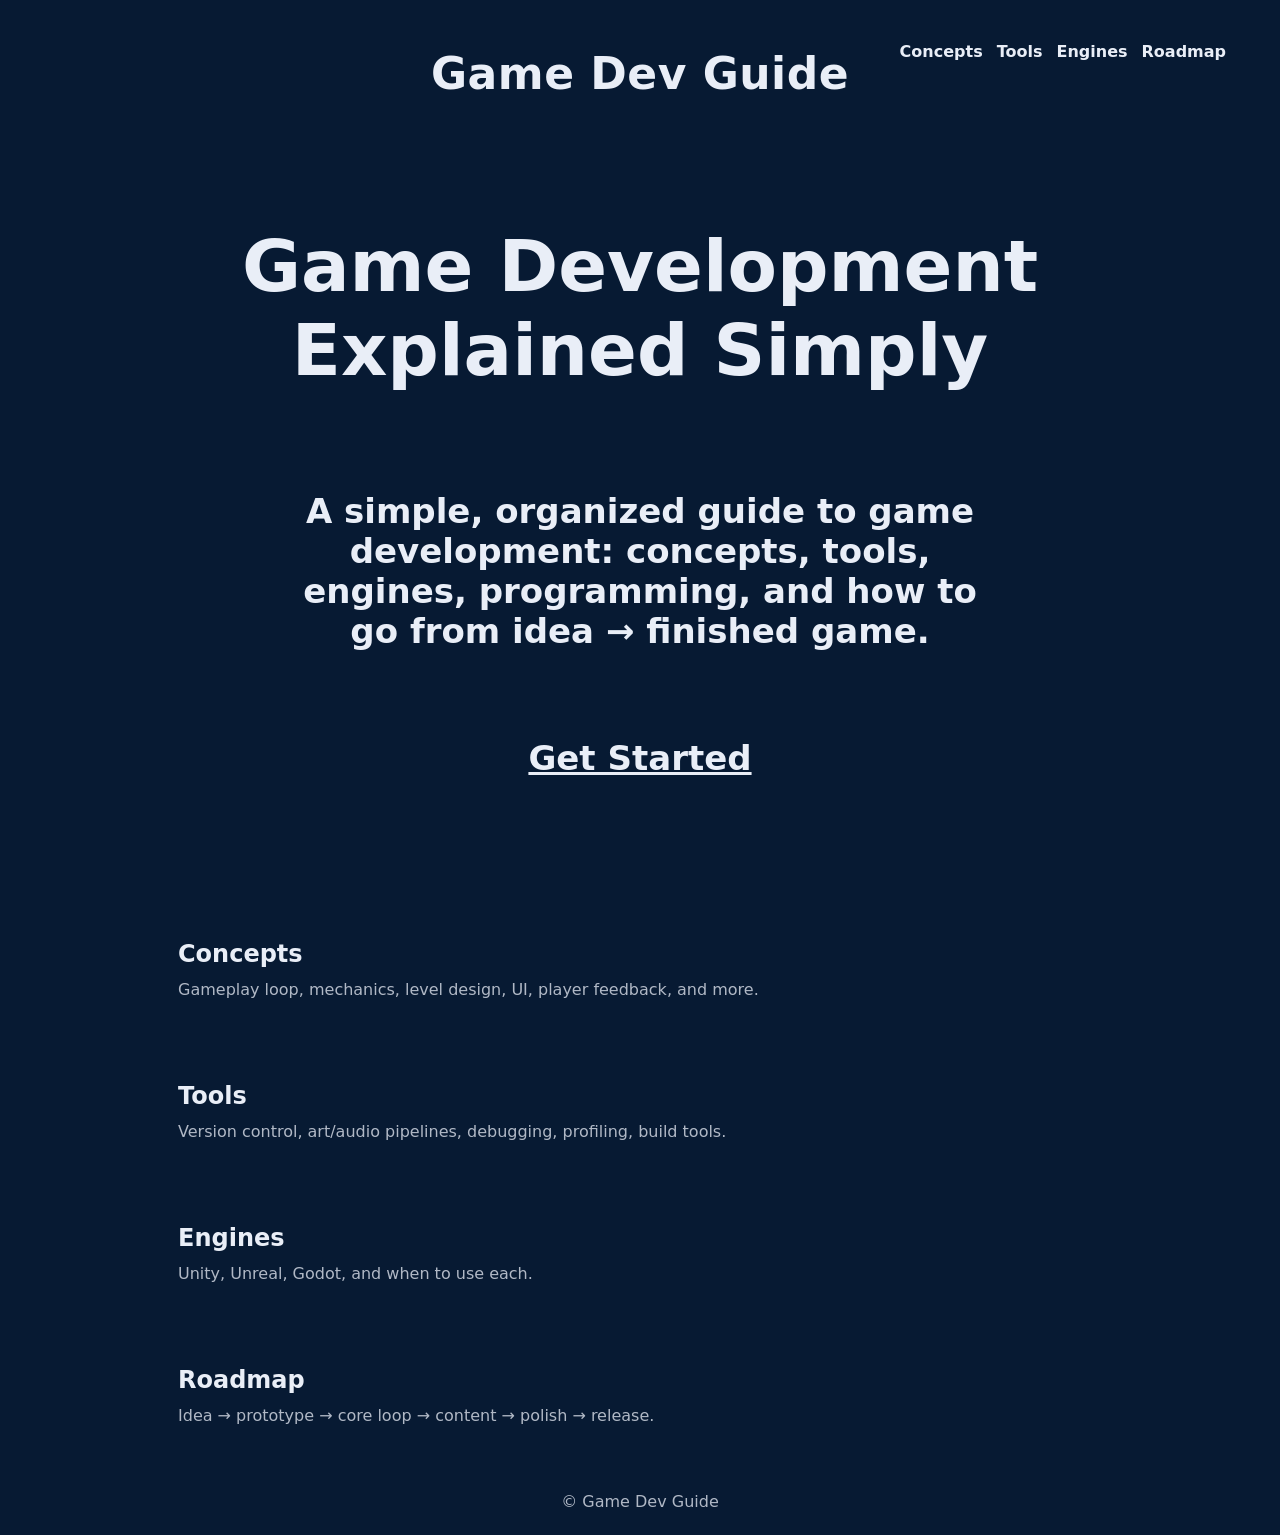
==== index.html @ 1e3b7937 "1" ====
<!doctype html>
<html lang="en">
  <head>
    <meta charset="UTF-8" />
    <meta name="viewport" content="width=device-width, initial-scale=1.0" />
    <title>Game Dev Guide</title>
    <meta
      name="description"
      content="Game development concepts, tools, and engines explained simply."
    />
    <link rel="stylesheet" href="styles.css" />
  </head>

  <body>
    <!-- Top bar -->
    <header class="topbar">
      <div class="header-box">Game Dev Guide</div>

      <nav class="nav-box" aria-label="Primary">
        <a href="#concepts">Concepts</a>
        <a href="#tools">Tools</a>
        <a href="#engines">Engines</a>
        <a href="#roadmap">Roadmap</a>
      </nav>
    </header>

    <!-- Hero -->
    <main class="hero">
      <h1 class="headline">Game Development Explained Simply</h1>
      <p class="description">
        A simple, organized guide to game development: concepts, tools, engines,
        programming, and how to go from idea → finished game.
      </p>
      <a class="cta" href="#roadmap">Get Started</a>
    </main>

    <!-- Sections (optional, but useful) -->
    <section id="concepts" class="section">
      <h2>Concepts</h2>
      <p>Gameplay loop, mechanics, level design, UI, player feedback, and more.</p>
    </section>

    <section id="tools" class="section">
      <h2>Tools</h2>
      <p>Version control, art/audio pipelines, debugging, profiling, build tools.</p>
    </section>

    <section id="engines" class="section">
      <h2>Engines</h2>
      <p>Unity, Unreal, Godot, and when to use each.</p>
    </section>

    <section id="roadmap" class="section">
      <h2>Roadmap</h2>
      <p>Idea → prototype → core loop → content → polish → release.</p>
    </section>

    <footer class="footer">
      <span>© <span id="year"></span> Game Dev Guide</span>
    </footer>

    <script src="script.js"></script>
  </body>
</html>
---- styles.css ----
:root {
  --bg: #071a33;          /* dark blue background */
  --box: #8d8d8d;         /* (kept, but no longer used for text) */
  --text: #e9eef7;
  --muted: rgba(233, 238, 247, 0.75);
}

* {
  box-sizing: border-box;
}

body {
  margin: 0;
  min-height: 100vh;
  background: var(--bg);
  color: var(--text);
  font-family: system-ui, -apple-system, Segoe UI, Roboto, Arial, sans-serif;
}

/* Top layout: centered header + nav on right */
.topbar {
  position: relative;
  height: 140px;
  padding: 26px 36px;
}

/* Center Header text */
.header-box {
  position: absolute;
  left: 50%;
  top: 26px;
  transform: translateX(-50%);
  color: var(--text);
  padding: 22px 90px;
  font-size: 44px;
  font-weight: 700;
  letter-spacing: 0.5px;
}

/* Navigation on right */
.nav-box {
  position: absolute;
  right: 36px;
  top: 28px;
  padding: 14px 18px;
  display: flex;
  gap: 14px;
  align-items: center;
  color: var(--text);
  font-weight: 700;
}

.nav-box a {
  color: var(--text);
  text-decoration: none;
  font-weight: 700;
}

.nav-box a:hover {
  text-decoration: underline;
}

/* Center hero stack */
.hero {
  min-height: calc(100vh - 140px);
  display: grid;
  place-items: center;
  text-align: center;
  padding: 40px 18px 90px;
  gap: 18px;
}

/* Headline */
.headline {
  margin: 0;
  color: var(--text);
  padding: 26px 120px;
  font-size: 72px;
  font-weight: 800;
}

/* Description */
.description {
  margin: 0;
  color: var(--text);
  padding: 18px 90px;
  font-size: 34px;
  font-weight: 600;
  max-width: 900px;
}

/* Call to action */
.cta {
  display: inline-block;
  color: var(--text);
  padding: 14px 54px;
  font-size: 34px;
  font-weight: 800;
  text-decoration: underline;
}

.cta:hover {
  opacity: 0.85;
}

/* Optional content sections below */
.section {
  max-width: 960px;
  margin: 0 auto;
  padding: 40px 18px;
  color: var(--text);
}

.section h2 {
  margin: 0 0 10px;
}

.section p {
  margin: 0;
  color: var(--muted);
  line-height: 1.5;
}

.footer {
  padding: 24px 18px;
  text-align: center;
  color: var(--muted);
}

/* Mobile adjustments */
@media (max-width: 720px) {
  .topbar {
    height: 170px;
  }

  .header-box {
    padding: 18px 44px;
    font-size: 36px;
    top: 18px;
  }

  .nav-box {
    top: 92px;
    right: 18px;
    left: 18px;
    justify-content: center;
  }

  .headline {
    font-size: 42px;
    padding: 18px 24px;
  }

  .description {
    font-size: 20px;
    padding: 12px 24px;
  }

  .cta {
    font-size: 20px;
  }
}
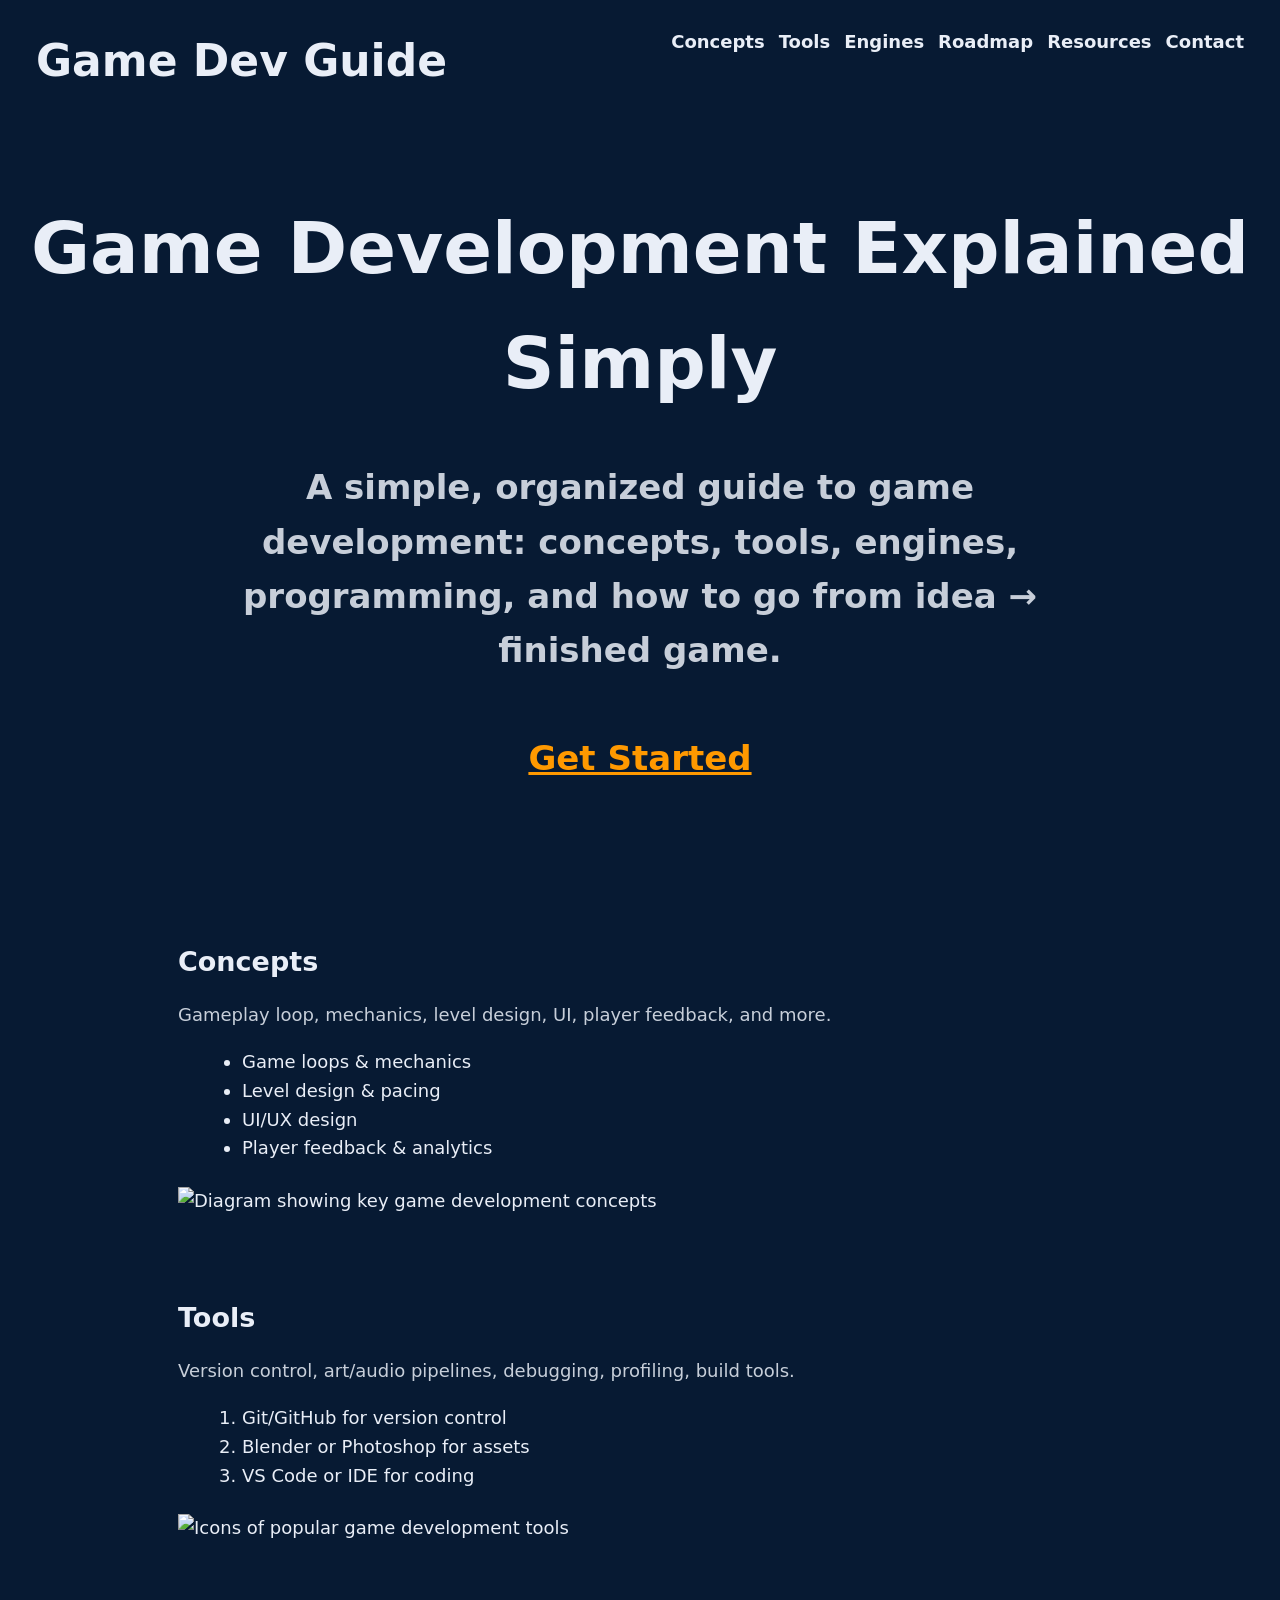
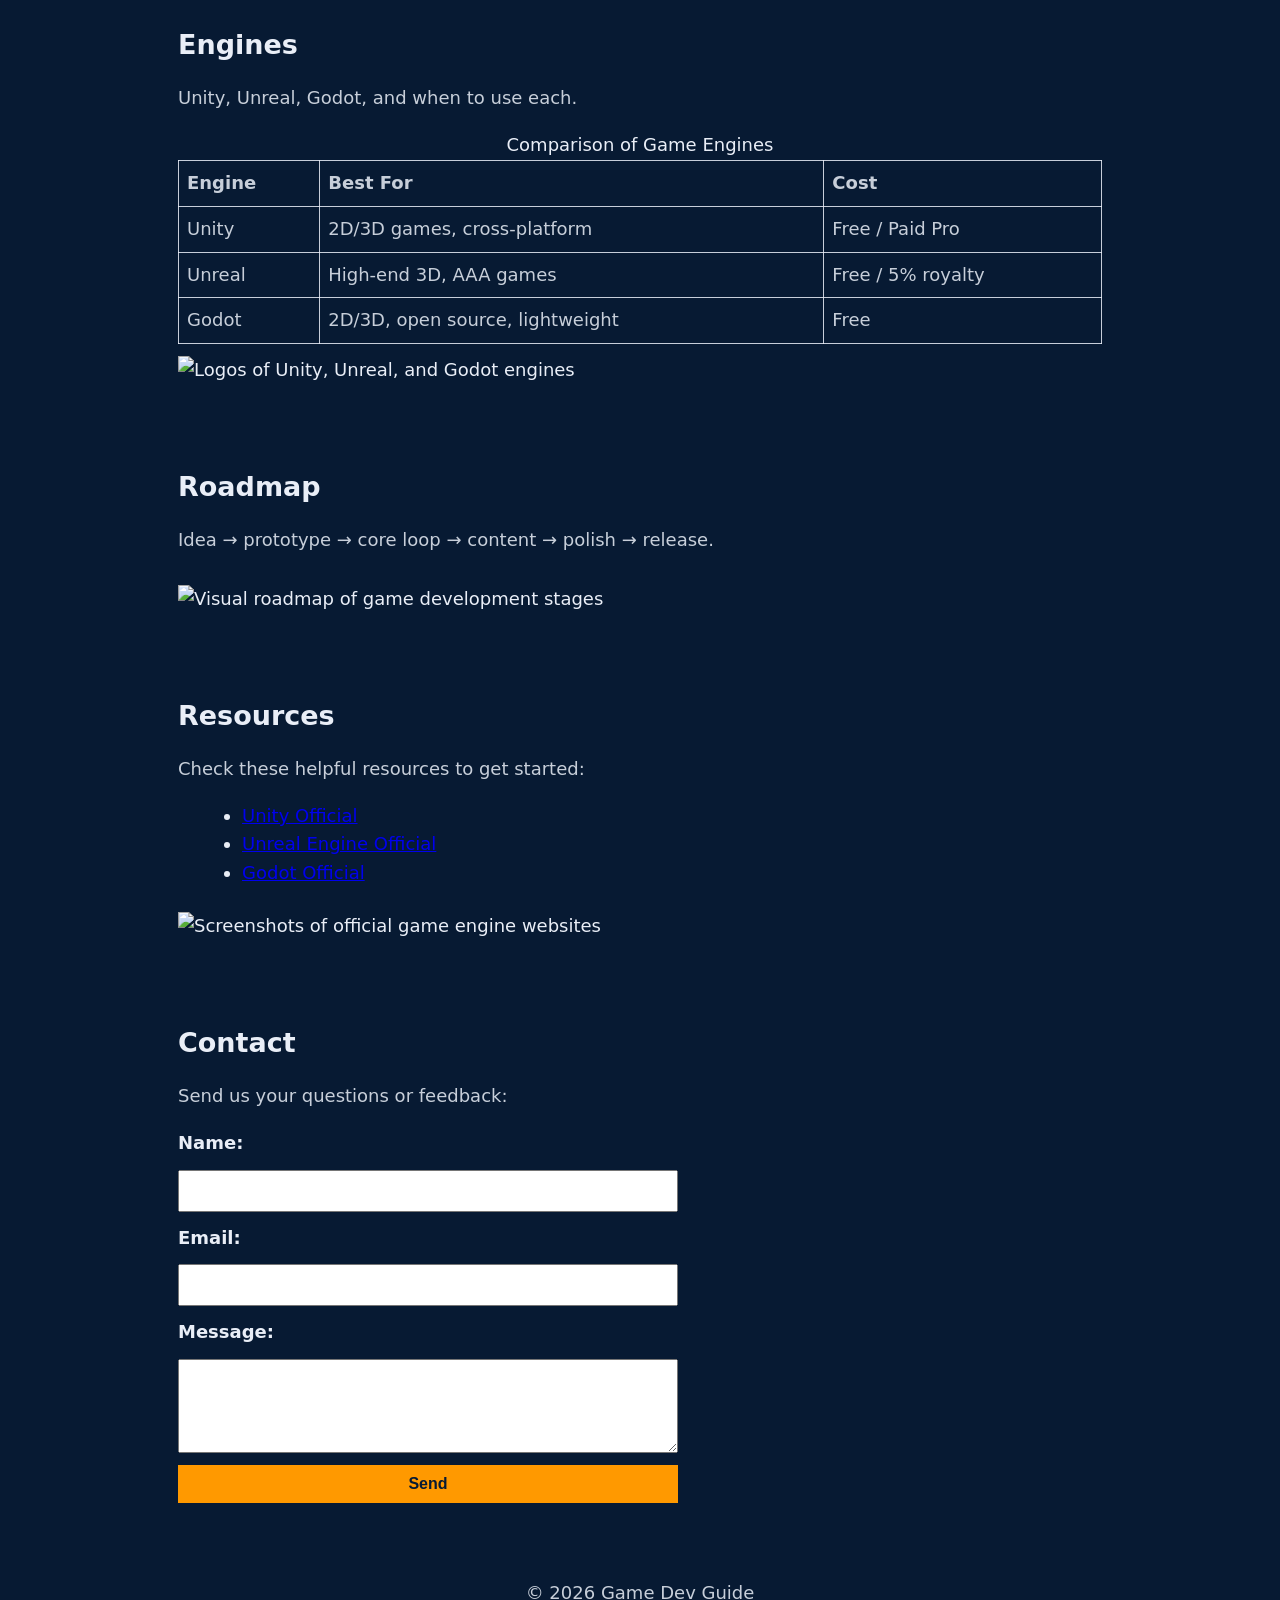
==== commit 061ce474: "e" ====
--- a/index.html
+++ b/index.html
@@ -3,10 +3,10 @@
   <head>
     <meta charset="UTF-8" />
     <meta name="viewport" content="width=device-width, initial-scale=1.0" />
-    <title>Game Dev Guide</title>
+    <title>Game Dev Guide | Learn Game Development</title>
     <meta
       name="description"
-      content="Game development concepts, tools, and engines explained simply."
+      content="Game development concepts, tools, and engines explained simply. Learn how to make your own games step by step."
     />
     <link rel="stylesheet" href="styles.css" />
   </head>
@@ -14,13 +14,17 @@
   <body>
     <!-- Top bar -->
     <header class="topbar">
-      <div class="header-box">Game Dev Guide</div>
+      <div class="header-box">
+        <a href="index.html" class="logo-link">Game Dev Guide</a>
+      </div>
 
-      <nav class="nav-box" aria-label="Primary">
+      <nav class="nav-box" aria-label="Primary Navigation">
         <a href="#concepts">Concepts</a>
         <a href="#tools">Tools</a>
         <a href="#engines">Engines</a>
         <a href="#roadmap">Roadmap</a>
+        <a href="#resources">Resources</a>
+        <a href="#contact">Contact</a>
       </nav>
     </header>
 
@@ -34,25 +38,96 @@
       <a class="cta" href="#roadmap">Get Started</a>
     </main>
 
-    <!-- Sections (optional, but useful) -->
+    <!-- Sections -->
     <section id="concepts" class="section">
       <h2>Concepts</h2>
       <p>Gameplay loop, mechanics, level design, UI, player feedback, and more.</p>
+      <ul>
+        <li>Game loops & mechanics</li>
+        <li>Level design & pacing</li>
+        <li>UI/UX design</li>
+        <li>Player feedback & analytics</li>
+      </ul>
+      <img src="images/concepts.png" alt="Diagram showing key game development concepts" />
     </section>
 
     <section id="tools" class="section">
       <h2>Tools</h2>
       <p>Version control, art/audio pipelines, debugging, profiling, build tools.</p>
+      <ol>
+        <li>Git/GitHub for version control</li>
+        <li>Blender or Photoshop for assets</li>
+        <li>VS Code or IDE for coding</li>
+      </ol>
+      <img src="images/tools.png" alt="Icons of popular game development tools" />
     </section>
 
     <section id="engines" class="section">
       <h2>Engines</h2>
       <p>Unity, Unreal, Godot, and when to use each.</p>
+      <table>
+        <caption>Comparison of Game Engines</caption>
+        <thead>
+          <tr>
+            <th>Engine</th>
+            <th>Best For</th>
+            <th>Cost</th>
+          </tr>
+        </thead>
+        <tbody>
+          <tr>
+            <td>Unity</td>
+            <td>2D/3D games, cross-platform</td>
+            <td>Free / Paid Pro</td>
+          </tr>
+          <tr>
+            <td>Unreal</td>
+            <td>High-end 3D, AAA games</td>
+            <td>Free / 5% royalty</td>
+          </tr>
+          <tr>
+            <td>Godot</td>
+            <td>2D/3D, open source, lightweight</td>
+            <td>Free</td>
+          </tr>
+        </tbody>
+      </table>
+      <img src="images/engines.png" alt="Logos of Unity, Unreal, and Godot engines" />
     </section>
 
     <section id="roadmap" class="section">
       <h2>Roadmap</h2>
       <p>Idea → prototype → core loop → content → polish → release.</p>
+      <img src="images/roadmap.png" alt="Visual roadmap of game development stages" />
+    </section>
+
+    <section id="resources" class="section">
+      <h2>Resources</h2>
+      <p>Check these helpful resources to get started:</p>
+      <ul>
+        <li><a href="https://unity.com/" target="_blank" rel="noopener">Unity Official</a></li>
+        <li><a href="https://www.unrealengine.com/" target="_blank" rel="noopener">Unreal Engine Official</a></li>
+        <li><a href="https://godotengine.org/" target="_blank" rel="noopener">Godot Official</a></li>
+      </ul>
+      <img src="images/resources.png" alt="Screenshots of official game engine websites" />
+    </section>
+
+    <section id="contact" class="section">
+      <h2>Contact</h2>
+      <p>Send us your questions or feedback:</p>
+      <form id="contactForm">
+        <label for="name">Name:</label>
+        <input type="text" id="name" name="name" required />
+
+        <label for="email">Email:</label>
+        <input type="email" id="email" name="email" required />
+
+        <label for="message">Message:</label>
+        <textarea id="message" name="message" rows="4" required></textarea>
+
+        <button type="submit">Send</button>
+        <div id="formMessage" aria-live="polite"></div>
+      </form>
     </section>
 
     <footer class="footer">
--- a/styles.css
+++ b/styles.css
@@ -1,8 +1,8 @@
 :root {
-  --bg: #071a33;          /* dark blue background */
-  --box: #8d8d8d;         /* (kept, but no longer used for text) */
+  --bg: #071a33; 
   --text: #e9eef7;
-  --muted: rgba(233, 238, 247, 0.75);
+  --muted: rgba(233, 238, 247, 0.85);
+  --accent: #ff9900;
 }
 
 * {
@@ -15,52 +15,44 @@
   background: var(--bg);
   color: var(--text);
   font-family: system-ui, -apple-system, Segoe UI, Roboto, Arial, sans-serif;
+  line-height: 1.6;
+  font-size: 18px;
 }
 
-/* Top layout: centered header + nav on right */
+/* Header & Nav */
 .topbar {
   position: relative;
   height: 140px;
   padding: 26px 36px;
 }
 
-/* Center Header text */
-.header-box {
-  position: absolute;
-  left: 50%;
-  top: 26px;
-  transform: translateX(-50%);
+.header-box .logo-link {
   color: var(--text);
-  padding: 22px 90px;
   font-size: 44px;
   font-weight: 700;
-  letter-spacing: 0.5px;
+  text-decoration: none;
 }
 
-/* Navigation on right */
 .nav-box {
   position: absolute;
   right: 36px;
   top: 28px;
-  padding: 14px 18px;
   display: flex;
   gap: 14px;
-  align-items: center;
-  color: var(--text);
   font-weight: 700;
 }
 
 .nav-box a {
   color: var(--text);
   text-decoration: none;
-  font-weight: 700;
 }
 
 .nav-box a:hover {
   text-decoration: underline;
+  color: var(--accent);
 }
 
-/* Center hero stack */
+/* Hero */
 .hero {
   min-height: calc(100vh - 140px);
   display: grid;
@@ -70,29 +62,23 @@
   gap: 18px;
 }
 
-/* Headline */
 .headline {
   margin: 0;
-  color: var(--text);
-  padding: 26px 120px;
   font-size: 72px;
   font-weight: 800;
 }
 
-/* Description */
 .description {
   margin: 0;
-  color: var(--text);
-  padding: 18px 90px;
   font-size: 34px;
   font-weight: 600;
   max-width: 900px;
+  color: var(--muted);
 }
 
-/* Call to action */
 .cta {
   display: inline-block;
-  color: var(--text);
+  color: var(--accent);
   padding: 14px 54px;
   font-size: 34px;
   font-weight: 800;
@@ -103,60 +89,89 @@
   opacity: 0.85;
 }
 
-/* Optional content sections below */
+/* Sections */
 .section {
   max-width: 960px;
   margin: 0 auto;
   padding: 40px 18px;
-  color: var(--text);
 }
 
 .section h2 {
-  margin: 0 0 10px;
+  margin: 0 0 12px;
 }
 
 .section p {
-  margin: 0;
   color: var(--muted);
-  line-height: 1.5;
 }
 
+.section ul,
+.section ol {
+  margin: 12px 0 12px 24px;
+}
+
+.section table {
+  width: 100%;
+  border-collapse: collapse;
+  margin-top: 12px;
+}
+
+table, th, td {
+  border: 1px solid var(--muted);
+}
+
+th, td {
+  padding: 8px;
+  text-align: left;
+  color: var(--muted);
+}
+
+img {
+  max-width: 100%;
+  height: auto;
+  margin-top: 12px;
+}
+
+/* Form */
+form {
+  display: flex;
+  flex-direction: column;
+  gap: 12px;
+  max-width: 500px;
+}
+
+label {
+  font-weight: 700;
+}
+
+input, textarea, button {
+  padding: 10px;
+  font-size: 16px;
+}
+
+button {
+  background: var(--accent);
+  color: #071a33;
+  font-weight: 700;
+  border: none;
+  cursor: pointer;
+}
+
+button:hover {
+  opacity: 0.9;
+}
+
+/* Footer */
 .footer {
   padding: 24px 18px;
   text-align: center;
   color: var(--muted);
 }
 
-/* Mobile adjustments */
+/* Mobile */
 @media (max-width: 720px) {
-  .topbar {
-    height: 170px;
-  }
-
-  .header-box {
-    padding: 18px 44px;
-    font-size: 36px;
-    top: 18px;
-  }
-
-  .nav-box {
-    top: 92px;
-    right: 18px;
-    left: 18px;
-    justify-content: center;
-  }
-
-  .headline {
-    font-size: 42px;
-    padding: 18px 24px;
-  }
-
-  .description {
-    font-size: 20px;
-    padding: 12px 24px;
-  }
-
-  .cta {
-    font-size: 20px;
-  }
+  .topbar { height: 170px; }
+  .header-box .logo-link { font-size: 36px; }
+  .nav-box { top: 92px; justify-content: center; left: 18px; right: 18px; }
+  .headline { font-size: 42px; }
+  .description, .cta { font-size: 20px; }
 }
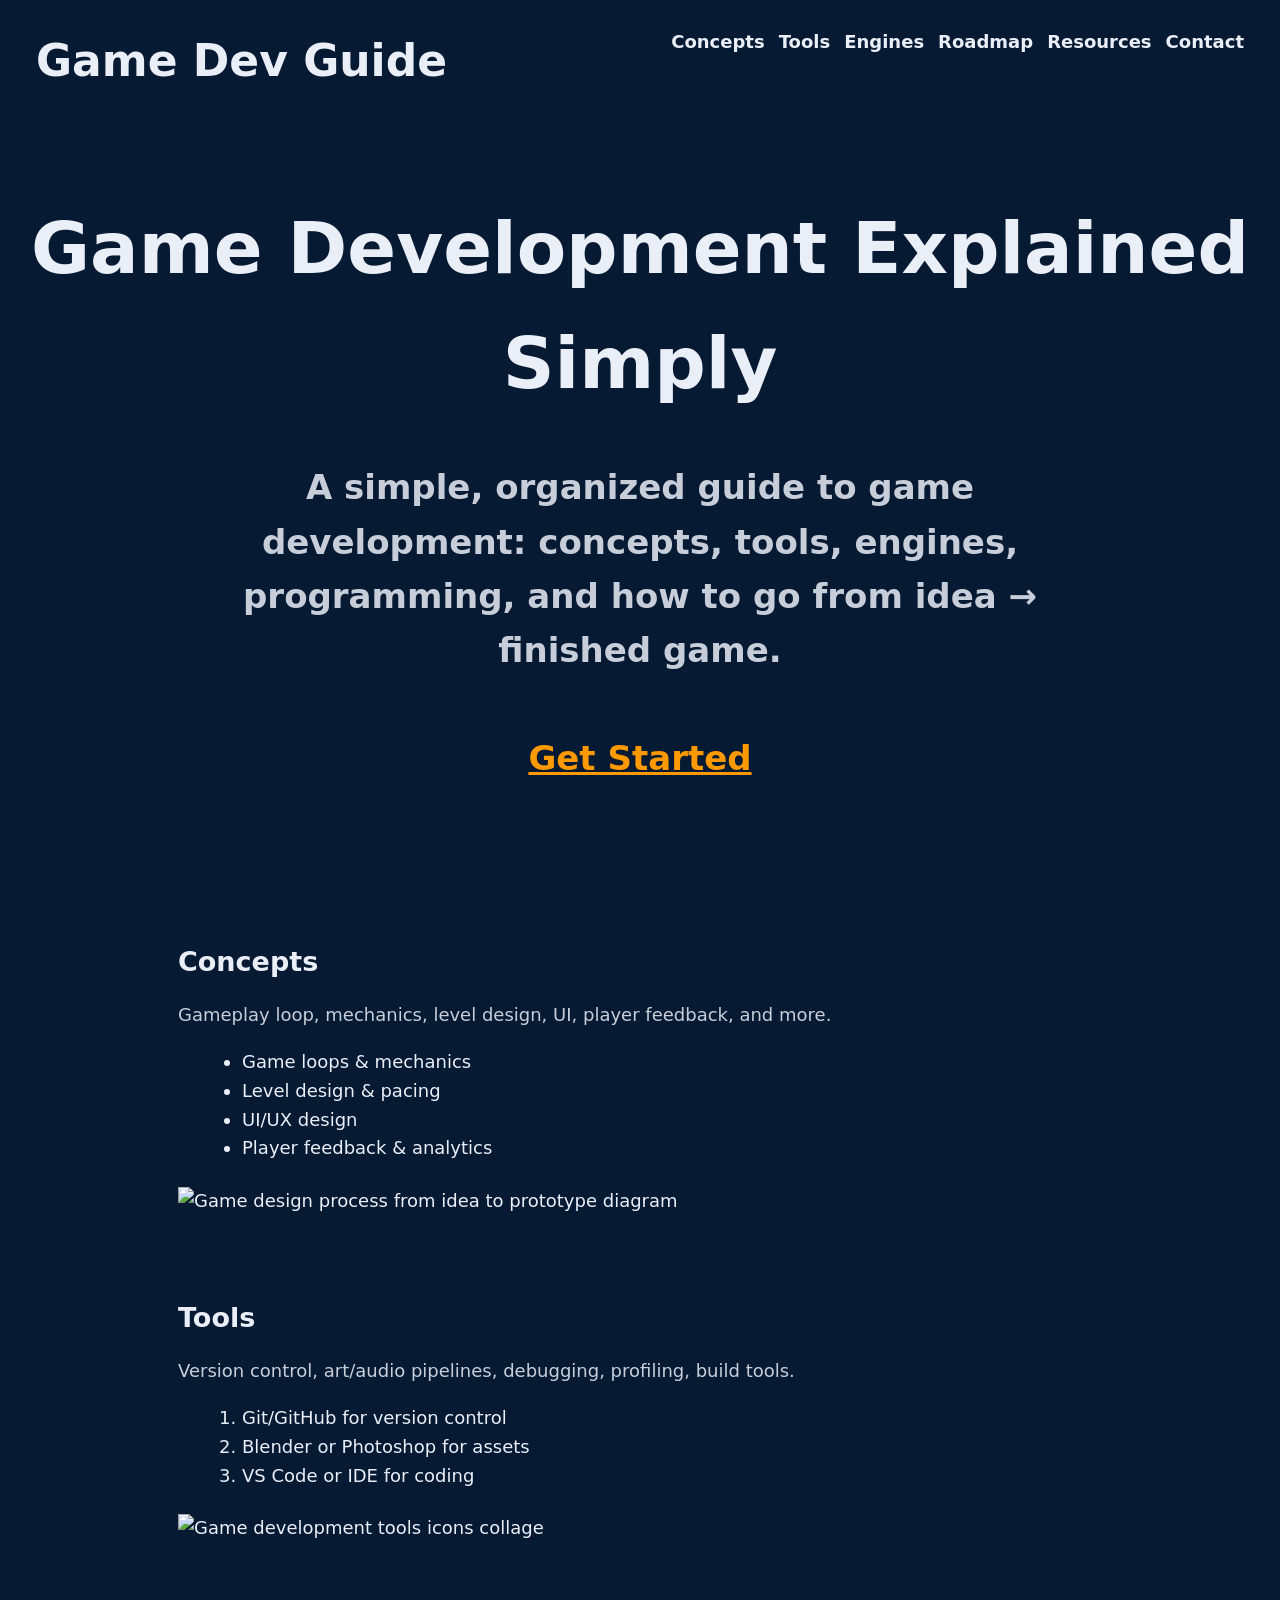
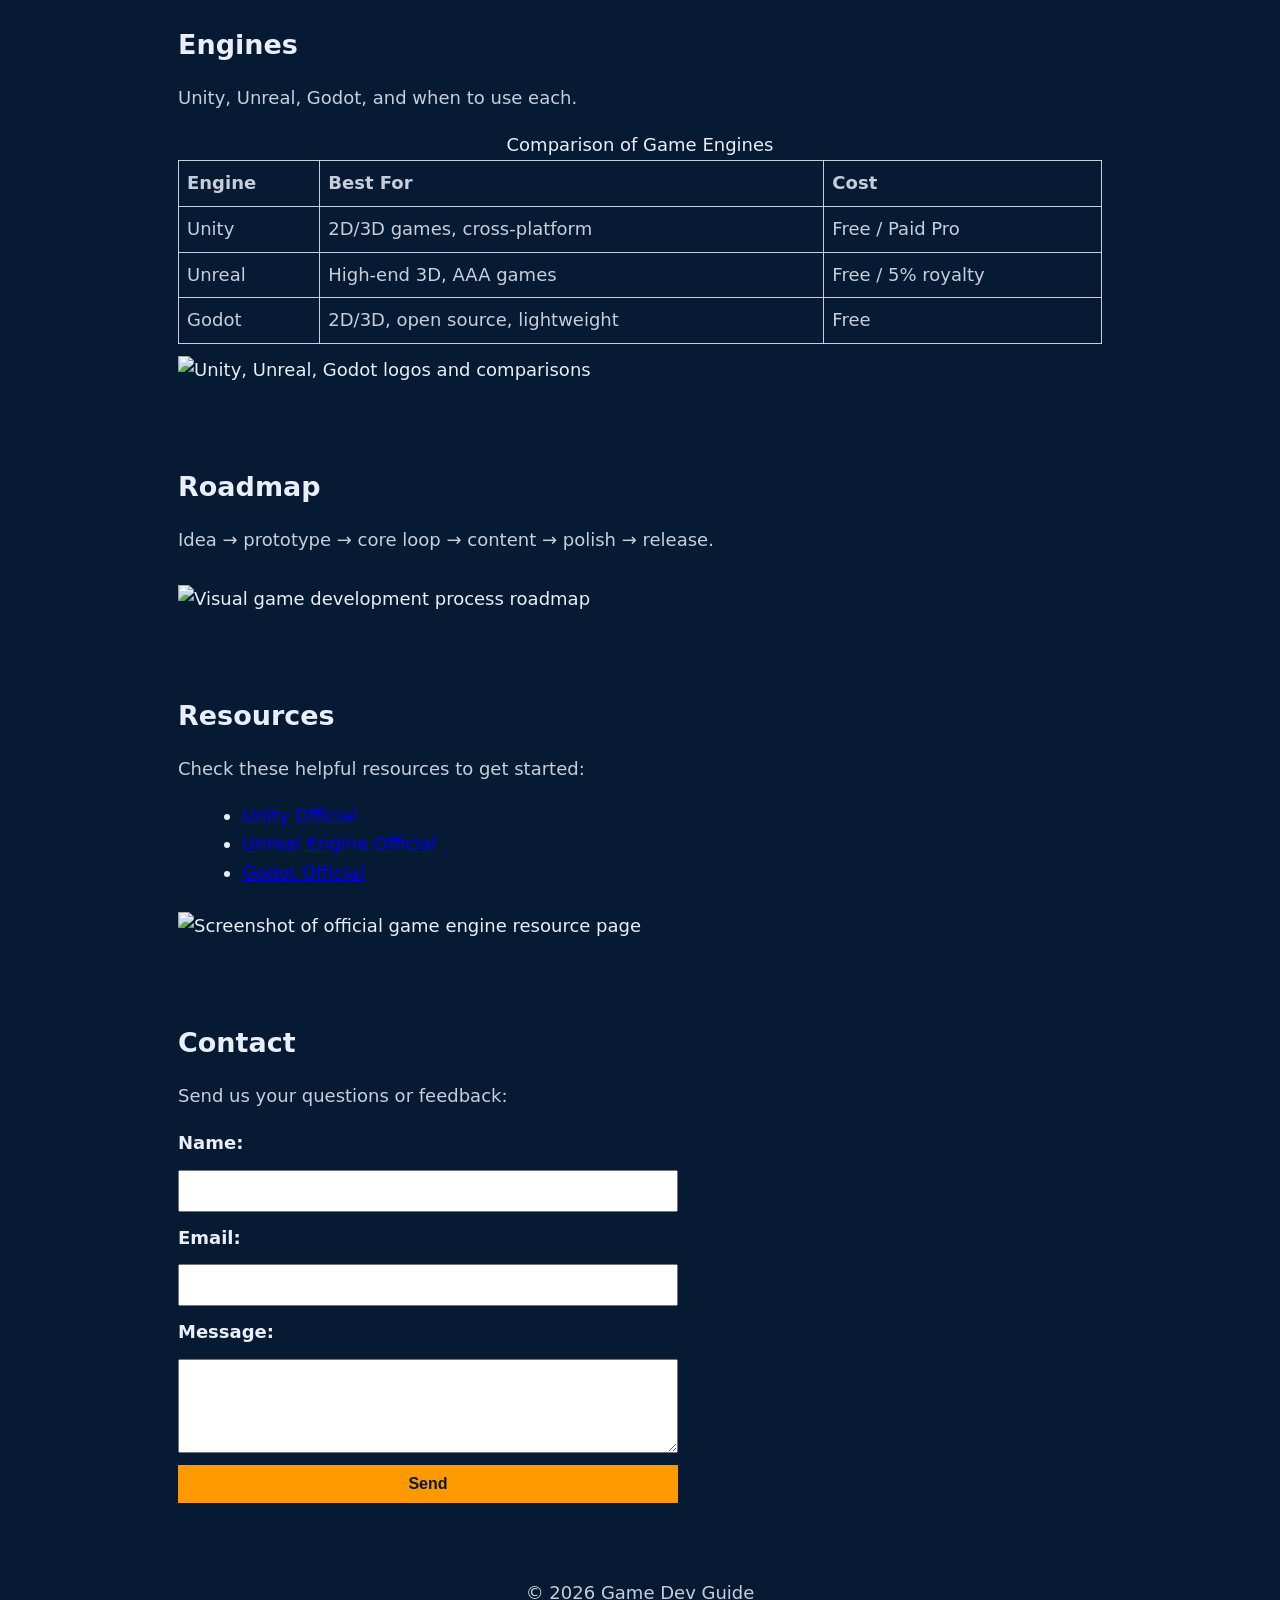
==== commit 48b86059: "Update index.html" ====
--- a/index.html
+++ b/index.html
@@ -48,7 +48,10 @@
         <li>UI/UX design</li>
         <li>Player feedback & analytics</li>
       </ul>
-      <img src="images/concepts.png" alt="Diagram showing key game development concepts" />
+      <img
+        src="https://www.artemisiacollege.com/wp-content/uploads/2025/07/Game-Design-Process-From-Idea-to-Prototype-1024x576.png"
+        alt="Game design process from idea to prototype diagram"
+      />
     </section>
 
     <section id="tools" class="section">
@@ -59,7 +62,10 @@
         <li>Blender or Photoshop for assets</li>
         <li>VS Code or IDE for coding</li>
       </ol>
-      <img src="images/tools.png" alt="Icons of popular game development tools" />
+      <img
+        src="https://logicsimplified.com/newgames/wp-content/uploads/2015/06/CrRKbXTVMAAwXNT.jpg"
+        alt="Game development tools icons collage"
+      />
     </section>
 
     <section id="engines" class="section">
@@ -92,13 +98,19 @@
           </tr>
         </tbody>
       </table>
-      <img src="images/engines.png" alt="Logos of Unity, Unreal, and Godot engines" />
+      <img
+        src="https://xrailab.es/wp-content/uploads/2025/02/Untitled-1-1110x630.jpg"
+        alt="Unity, Unreal, Godot logos and comparisons"
+      />
     </section>
 
     <section id="roadmap" class="section">
       <h2>Roadmap</h2>
       <p>Idea → prototype → core loop → content → polish → release.</p>
-      <img src="images/roadmap.png" alt="Visual roadmap of game development stages" />
+      <img
+        src="https://300mind.studio/blog/wp-content/uploads/2024/05/game-development-process.webp"
+        alt="Visual game development process roadmap"
+      />
     </section>
 
     <section id="resources" class="section">
@@ -109,7 +121,10 @@
         <li><a href="https://www.unrealengine.com/" target="_blank" rel="noopener">Unreal Engine Official</a></li>
         <li><a href="https://godotengine.org/" target="_blank" rel="noopener">Godot Official</a></li>
       </ul>
-      <img src="images/resources.png" alt="Screenshots of official game engine websites" />
+      <img
+        src="https://cdn.meshy.ai/landing-assets/blog/best-game-engines/screenshot-of-official-unreal-engine-website.webp"
+        alt="Screenshot of official game engine resource page"
+      />
     </section>
 
     <section id="contact" class="section">
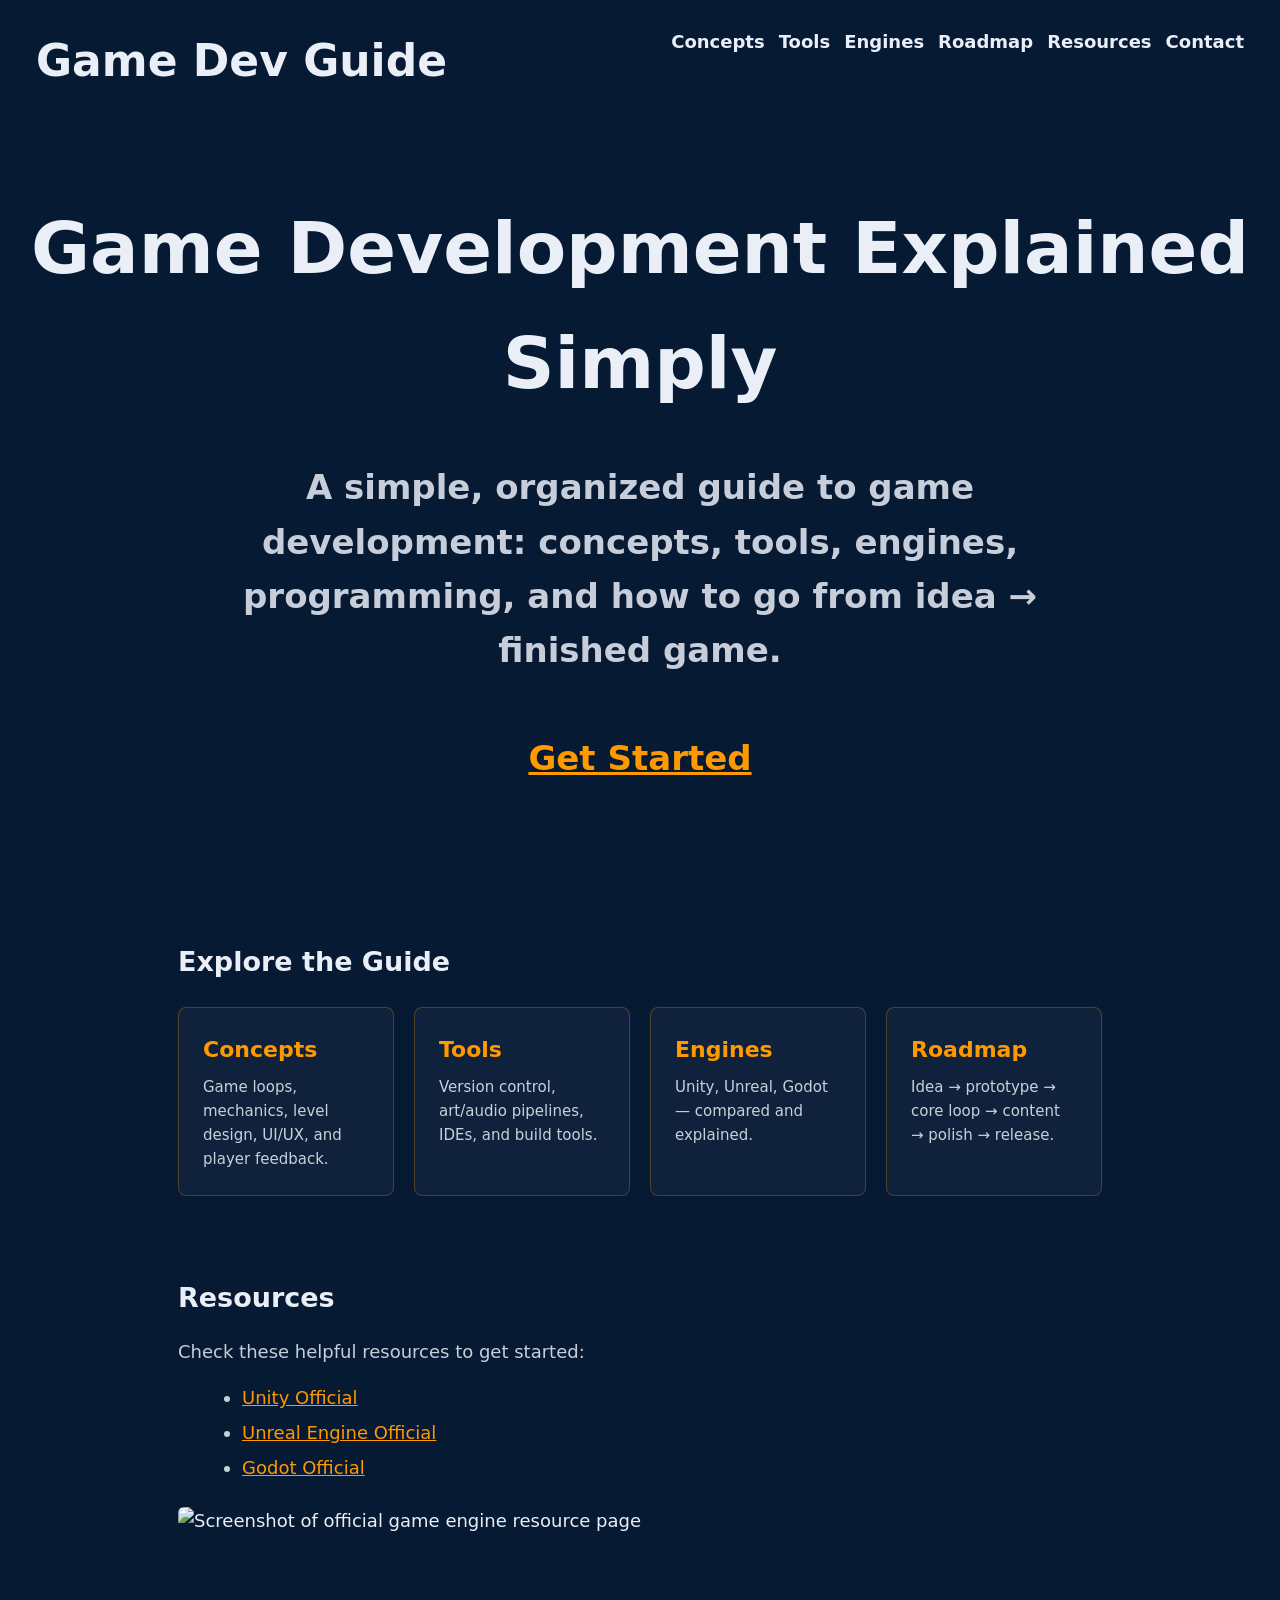
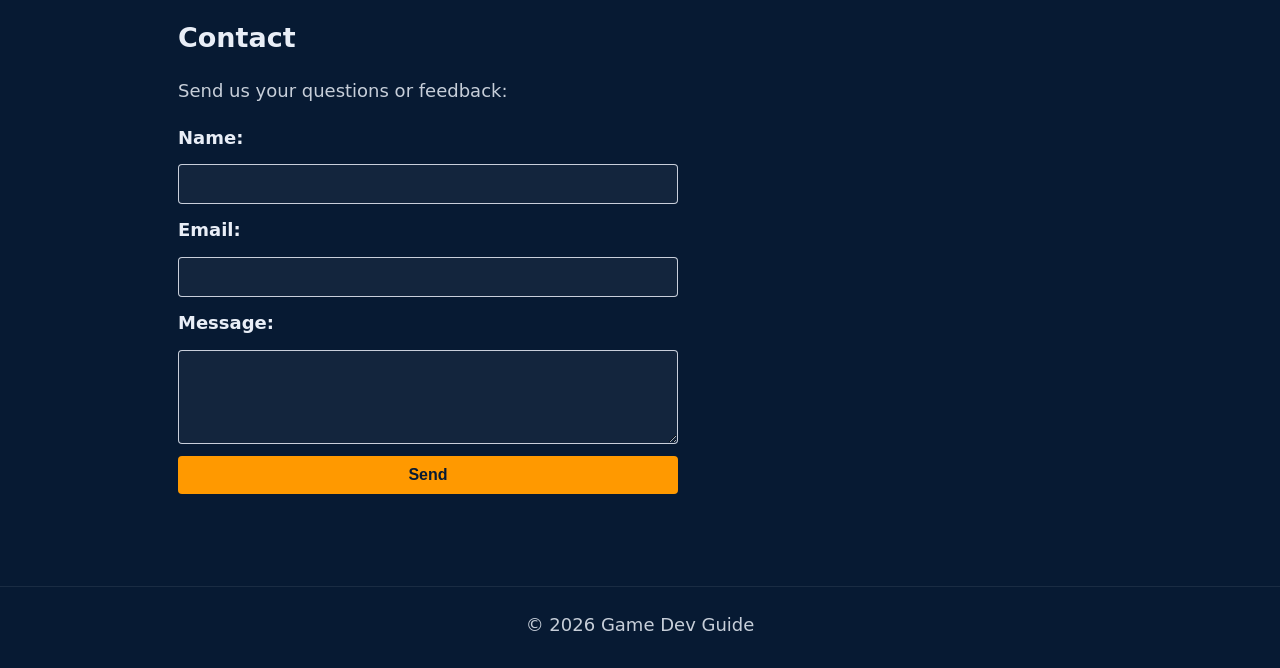
==== commit 13a320d6: "1" ====
--- a/index.html
+++ b/index.html
@@ -6,111 +6,56 @@
     <title>Game Dev Guide | Learn Game Development</title>
     <meta
       name="description"
-      content="Game development concepts, tools, and engines explained simply. Learn how to make your own games step by step."
+      content="Game development concepts, tools, engines, and roadmaps explained simply. Learn how to make your own games step by step."
     />
     <link rel="stylesheet" href="styles.css" />
   </head>
 
   <body>
-    <!-- Top bar -->
     <header class="topbar">
       <div class="header-box">
         <a href="index.html" class="logo-link">Game Dev Guide</a>
       </div>
 
       <nav class="nav-box" aria-label="Primary Navigation">
-        <a href="#concepts">Concepts</a>
-        <a href="#tools">Tools</a>
-        <a href="#engines">Engines</a>
-        <a href="#roadmap">Roadmap</a>
+        <a href="concepts.html">Concepts</a>
+        <a href="tools.html">Tools</a>
+        <a href="engines.html">Engines</a>
+        <a href="roadmap.html">Roadmap</a>
         <a href="#resources">Resources</a>
         <a href="#contact">Contact</a>
       </nav>
     </header>
 
-    <!-- Hero -->
     <main class="hero">
       <h1 class="headline">Game Development Explained Simply</h1>
       <p class="description">
         A simple, organized guide to game development: concepts, tools, engines,
         programming, and how to go from idea → finished game.
       </p>
-      <a class="cta" href="#roadmap">Get Started</a>
+      <a class="cta" href="roadmap.html">Get Started</a>
     </main>
 
-    <!-- Sections -->
-    <section id="concepts" class="section">
-      <h2>Concepts</h2>
-      <p>Gameplay loop, mechanics, level design, UI, player feedback, and more.</p>
-      <ul>
-        <li>Game loops & mechanics</li>
-        <li>Level design & pacing</li>
-        <li>UI/UX design</li>
-        <li>Player feedback & analytics</li>
-      </ul>
-      <img
-        src="https://www.artemisiacollege.com/wp-content/uploads/2025/07/Game-Design-Process-From-Idea-to-Prototype-1024x576.png"
-        alt="Game design process from idea to prototype diagram"
-      />
-    </section>
-
-    <section id="tools" class="section">
-      <h2>Tools</h2>
-      <p>Version control, art/audio pipelines, debugging, profiling, build tools.</p>
-      <ol>
-        <li>Git/GitHub for version control</li>
-        <li>Blender or Photoshop for assets</li>
-        <li>VS Code or IDE for coding</li>
-      </ol>
-      <img
-        src="https://logicsimplified.com/newgames/wp-content/uploads/2015/06/CrRKbXTVMAAwXNT.jpg"
-        alt="Game development tools icons collage"
-      />
-    </section>
-
-    <section id="engines" class="section">
-      <h2>Engines</h2>
-      <p>Unity, Unreal, Godot, and when to use each.</p>
-      <table>
-        <caption>Comparison of Game Engines</caption>
-        <thead>
-          <tr>
-            <th>Engine</th>
-            <th>Best For</th>
-            <th>Cost</th>
-          </tr>
-        </thead>
-        <tbody>
-          <tr>
-            <td>Unity</td>
-            <td>2D/3D games, cross-platform</td>
-            <td>Free / Paid Pro</td>
-          </tr>
-          <tr>
-            <td>Unreal</td>
-            <td>High-end 3D, AAA games</td>
-            <td>Free / 5% royalty</td>
-          </tr>
-          <tr>
-            <td>Godot</td>
-            <td>2D/3D, open source, lightweight</td>
-            <td>Free</td>
-          </tr>
-        </tbody>
-      </table>
-      <img
-        src="https://xrailab.es/wp-content/uploads/2025/02/Untitled-1-1110x630.jpg"
-        alt="Unity, Unreal, Godot logos and comparisons"
-      />
-    </section>
-
-    <section id="roadmap" class="section">
-      <h2>Roadmap</h2>
-      <p>Idea → prototype → core loop → content → polish → release.</p>
-      <img
-        src="https://300mind.studio/blog/wp-content/uploads/2024/05/game-development-process.webp"
-        alt="Visual game development process roadmap"
-      />
+    <section class="section cards-section">
+      <h2>Explore the Guide</h2>
+      <div class="cards">
+        <a href="concepts.html" class="card">
+          <h3>Concepts</h3>
+          <p>Game loops, mechanics, level design, UI/UX, and player feedback.</p>
+        </a>
+        <a href="tools.html" class="card">
+          <h3>Tools</h3>
+          <p>Version control, art/audio pipelines, IDEs, and build tools.</p>
+        </a>
+        <a href="engines.html" class="card">
+          <h3>Engines</h3>
+          <p>Unity, Unreal, Godot — compared and explained.</p>
+        </a>
+        <a href="roadmap.html" class="card">
+          <h3>Roadmap</h3>
+          <p>Idea → prototype → core loop → content → polish → release.</p>
+        </a>
+      </div>
     </section>
 
     <section id="resources" class="section">
@@ -151,4 +96,4 @@
 
     <script src="script.js"></script>
   </body>
-</html>
+</html>
--- a/styles.css
+++ b/styles.css
@@ -1,8 +1,10 @@
 :root {
-  --bg: #071a33; 
+  --bg: #071a33;
   --text: #e9eef7;
   --muted: rgba(233, 238, 247, 0.85);
   --accent: #ff9900;
+  --card-bg: rgba(255, 255, 255, 0.04);
+  --card-border: rgba(255, 153, 0, 0.25);
 }
 
 * {
@@ -19,7 +21,7 @@
   font-size: 18px;
 }
 
-/* Header & Nav */
+/* ── Header ── */
 .topbar {
   position: relative;
   height: 140px;
@@ -47,12 +49,13 @@
   text-decoration: none;
 }
 
-.nav-box a:hover {
+.nav-box a:hover,
+.nav-box a.active {
   text-decoration: underline;
   color: var(--accent);
 }
 
-/* Hero */
+/* ── Hero ── */
 .hero {
   min-height: calc(100vh - 140px);
   display: grid;
@@ -89,7 +92,27 @@
   opacity: 0.85;
 }
 
-/* Sections */
+/* ── Page Hero (content pages) ── */
+.page-hero {
+  max-width: 960px;
+  margin: 0 auto;
+  padding: 60px 18px 20px;
+}
+
+.page-hero h1 {
+  font-size: 52px;
+  font-weight: 800;
+  margin: 0 0 12px;
+}
+
+.page-subtitle {
+  font-size: 22px;
+  color: var(--muted);
+  max-width: 700px;
+  margin: 0;
+}
+
+/* ── Sections ── */
 .section {
   max-width: 960px;
   margin: 0 auto;
@@ -107,8 +130,53 @@
 .section ul,
 .section ol {
   margin: 12px 0 12px 24px;
-}
-
+  color: var(--muted);
+}
+
+.section li {
+  margin-bottom: 6px;
+}
+
+/* ── Cards (homepage) ── */
+.cards-section h2 {
+  margin-bottom: 24px;
+}
+
+.cards {
+  display: grid;
+  grid-template-columns: repeat(auto-fit, minmax(200px, 1fr));
+  gap: 20px;
+}
+
+.card {
+  display: block;
+  background: var(--card-bg);
+  border: 1px solid var(--card-border);
+  border-radius: 8px;
+  padding: 24px;
+  text-decoration: none;
+  color: var(--text);
+  transition: border-color 0.2s, background 0.2s;
+}
+
+.card:hover {
+  border-color: var(--accent);
+  background: rgba(255, 153, 0, 0.07);
+}
+
+.card h3 {
+  margin: 0 0 8px;
+  color: var(--accent);
+  font-size: 22px;
+}
+
+.card p {
+  margin: 0;
+  font-size: 15px;
+  color: var(--muted);
+}
+
+/* ── Table ── */
 .section table {
   width: 100%;
   border-collapse: collapse;
@@ -125,13 +193,29 @@
   color: var(--muted);
 }
 
+th {
+  color: var(--text);
+  background: rgba(255, 255, 255, 0.04);
+}
+
+/* ── Images ── */
 img {
   max-width: 100%;
   height: auto;
   margin-top: 12px;
-}
-
-/* Form */
+  border-radius: 6px;
+}
+
+/* ── Links in sections ── */
+.section a {
+  color: var(--accent);
+}
+
+.section a:hover {
+  opacity: 0.8;
+}
+
+/* ── Form ── */
 form {
   display: flex;
   flex-direction: column;
@@ -148,30 +232,53 @@
   font-size: 16px;
 }
 
+input, textarea {
+  background: rgba(255,255,255,0.05);
+  border: 1px solid var(--muted);
+  color: var(--text);
+  border-radius: 4px;
+}
+
 button {
   background: var(--accent);
   color: #071a33;
   font-weight: 700;
   border: none;
   cursor: pointer;
+  border-radius: 4px;
 }
 
 button:hover {
   opacity: 0.9;
 }
 
-/* Footer */
+/* ── Footer ── */
 .footer {
   padding: 24px 18px;
   text-align: center;
   color: var(--muted);
-}
-
-/* Mobile */
+  border-top: 1px solid rgba(255,255,255,0.08);
+  margin-top: 40px;
+}
+
+/* ── Responsive ── */
 @media (max-width: 720px) {
-  .topbar { height: 170px; }
+  .topbar {
+    height: auto;
+    display: flex;
+    flex-direction: column;
+    padding: 18px 18px 14px;
+  }
   .header-box .logo-link { font-size: 36px; }
-  .nav-box { top: 92px; justify-content: center; left: 18px; right: 18px; }
+  .nav-box {
+    position: static;
+    margin-top: 12px;
+    flex-wrap: wrap;
+    justify-content: flex-start;
+    gap: 10px;
+  }
   .headline { font-size: 42px; }
   .description, .cta { font-size: 20px; }
-}
+  .page-hero h1 { font-size: 36px; }
+  .cards { grid-template-columns: 1fr; }
+}
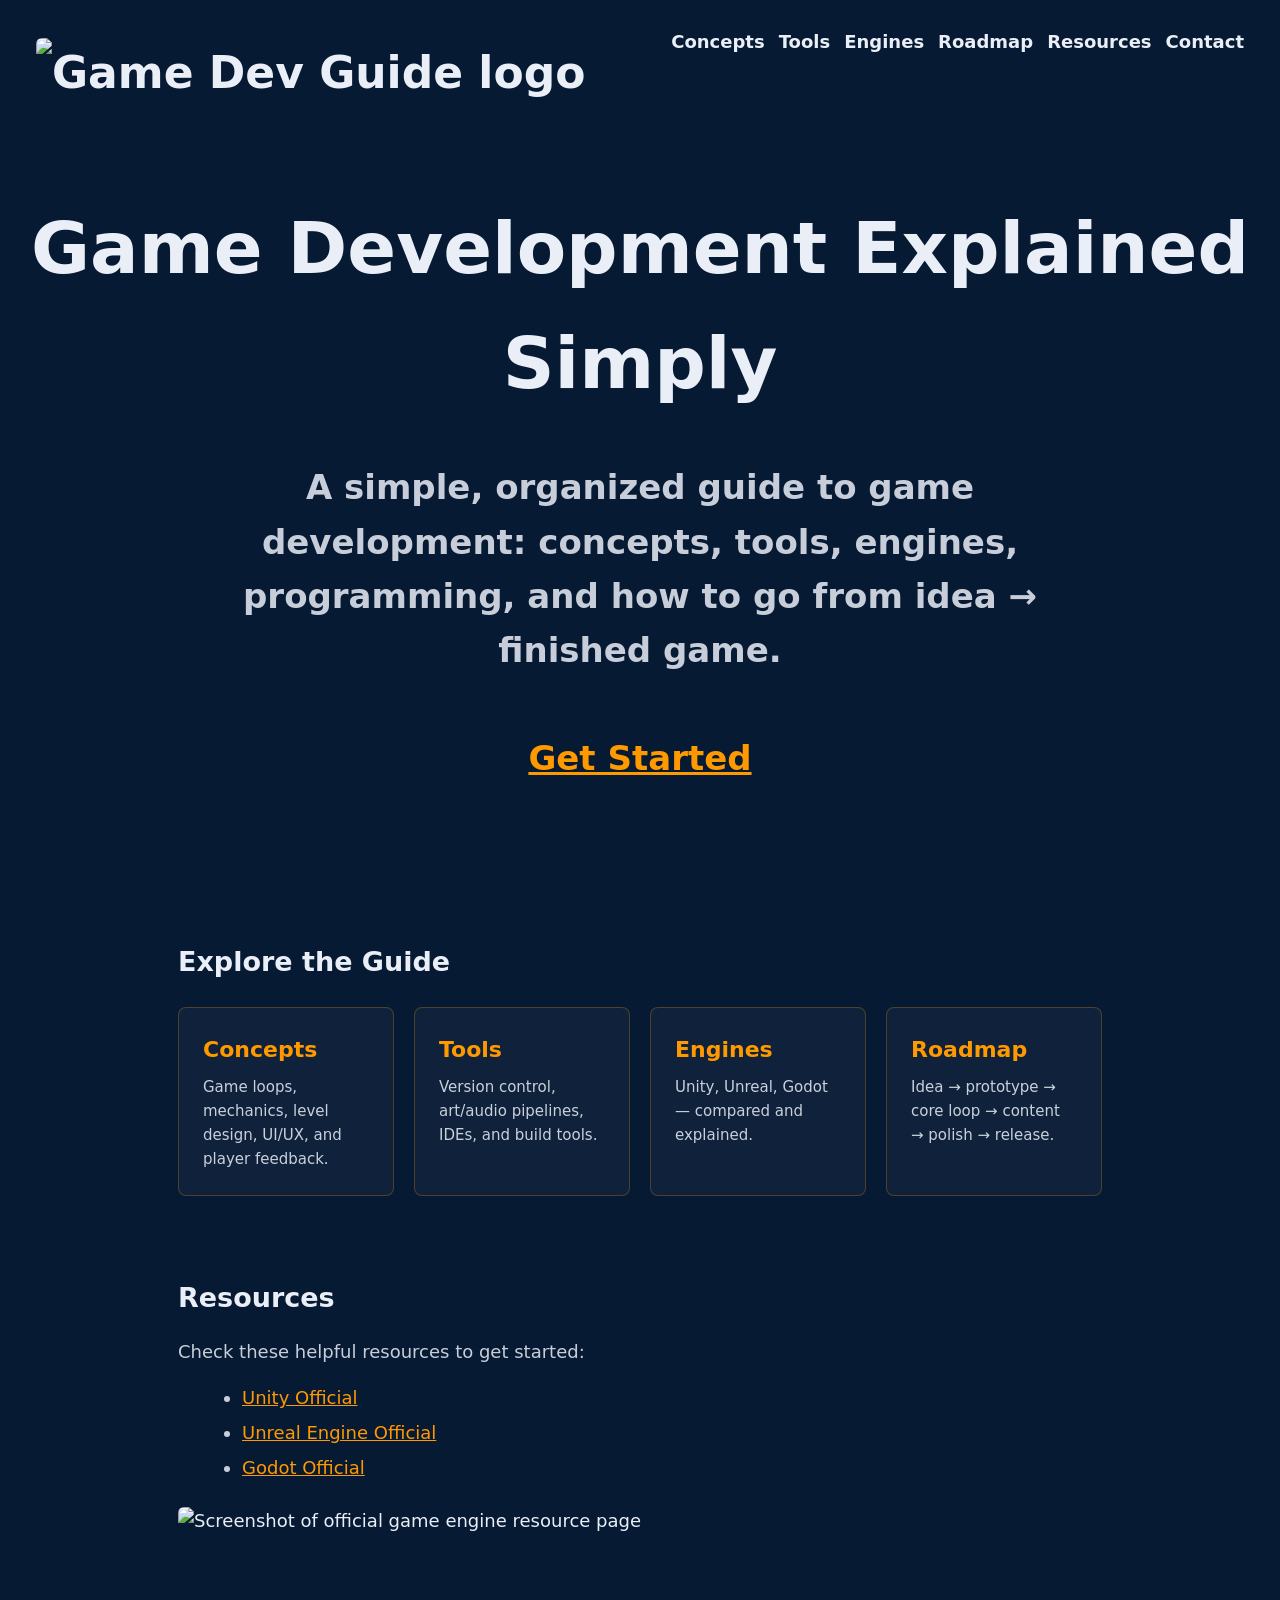
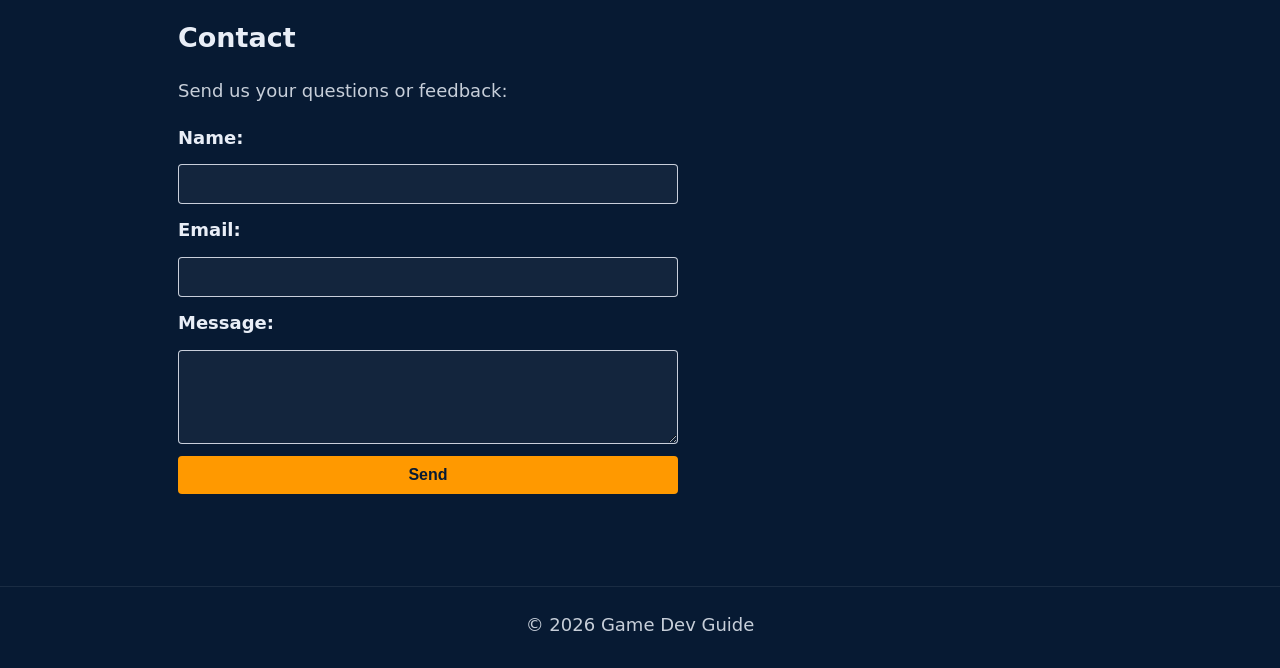
==== commit e63f3a57: "2" ====
--- a/index.html
+++ b/index.html
@@ -14,7 +14,9 @@
   <body>
     <header class="topbar">
       <div class="header-box">
-        <a href="index.html" class="logo-link">Game Dev Guide</a>
+        <a href="index.html" class="logo-link">
+          <img src="logo.png" alt="Game Dev Guide logo" height="60" />
+        </a>
       </div>
 
       <nav class="nav-box" aria-label="Primary Navigation">
--- a/styles.css
+++ b/styles.css
@@ -33,6 +33,10 @@
   font-size: 44px;
   font-weight: 700;
   text-decoration: none;
+}
+
+.logo-link img {
+  display: block;
 }
 
 .nav-box {
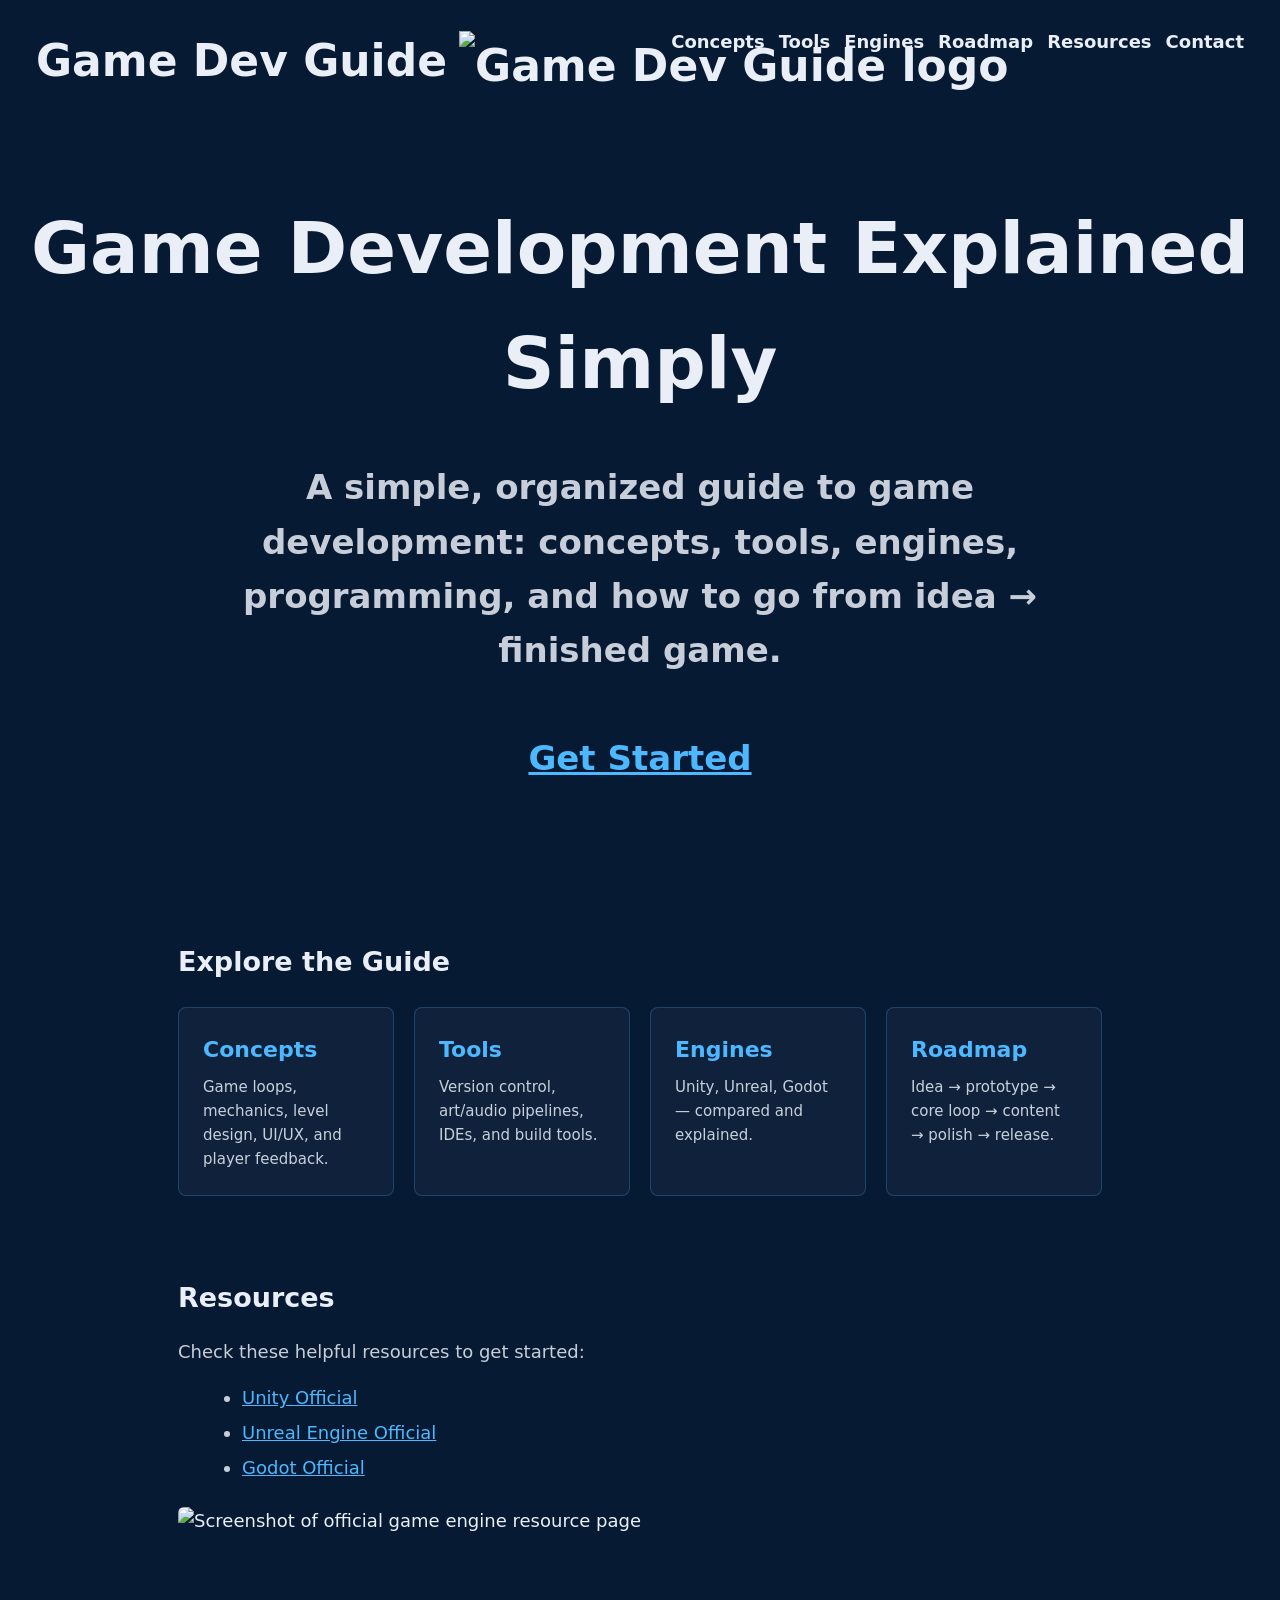
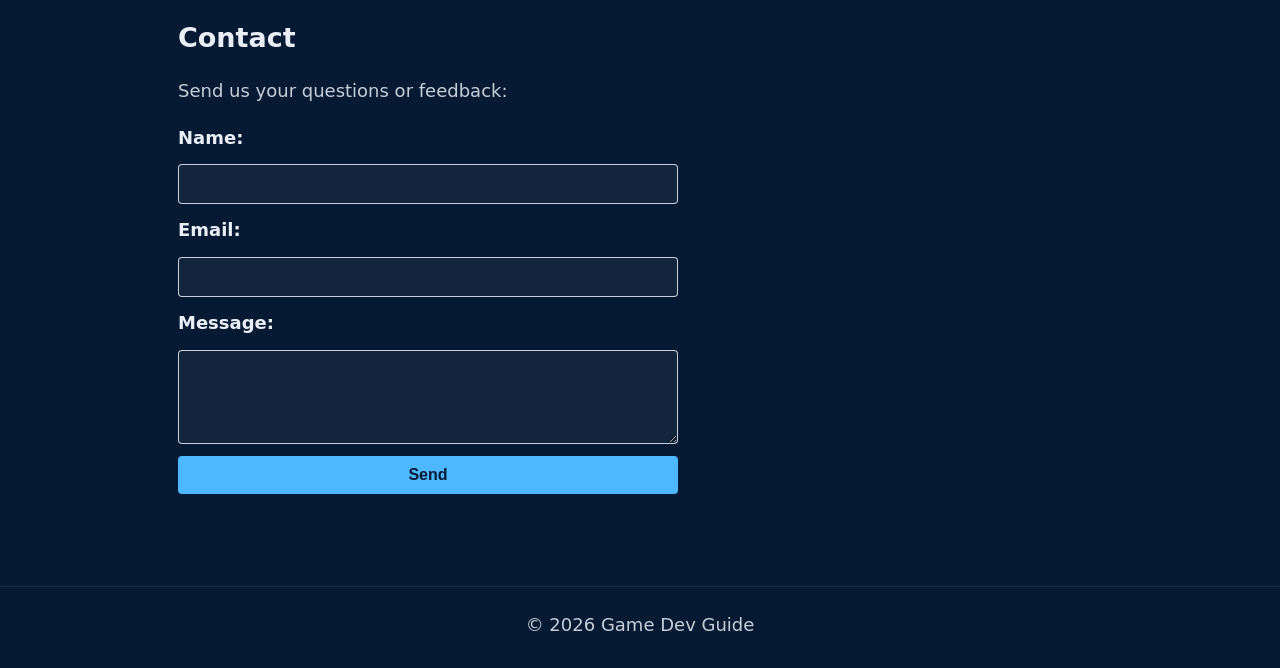
==== commit bc2e91de: "e" ====
--- a/index.html
+++ b/index.html
@@ -15,7 +15,8 @@
     <header class="topbar">
       <div class="header-box">
         <a href="index.html" class="logo-link">
-          <img src="logo.png" alt="Game Dev Guide logo" height="60" />
+          Game Dev Guide
+          <img src="Logo.png" alt="Game Dev Guide logo" height="60" />
         </a>
       </div>
 
--- a/styles.css
+++ b/styles.css
@@ -2,9 +2,9 @@
   --bg: #071a33;
   --text: #e9eef7;
   --muted: rgba(233, 238, 247, 0.85);
-  --accent: #ff9900;
+  --accent: #4db8ff;
   --card-bg: rgba(255, 255, 255, 0.04);
-  --card-border: rgba(255, 153, 0, 0.25);
+  --card-border: rgba(77, 184, 255, 0.24);
 }
 
 * {
@@ -37,6 +37,8 @@
 
 .logo-link img {
   display: block;
+  height: 60px;
+  width: auto;
 }
 
 .nav-box {
@@ -208,6 +210,20 @@
   height: auto;
   margin-top: 12px;
   border-radius: 6px;
+}
+
+.logo-link {
+  display: flex;
+  align-items: center;
+  gap: 12px;
+}
+
+.logo-link img {
+  display: block;
+  height: 60px;
+  width: auto;
+  margin-top: 0;
+  border-radius: 0;
 }
 
 /* ── Links in sections ── */
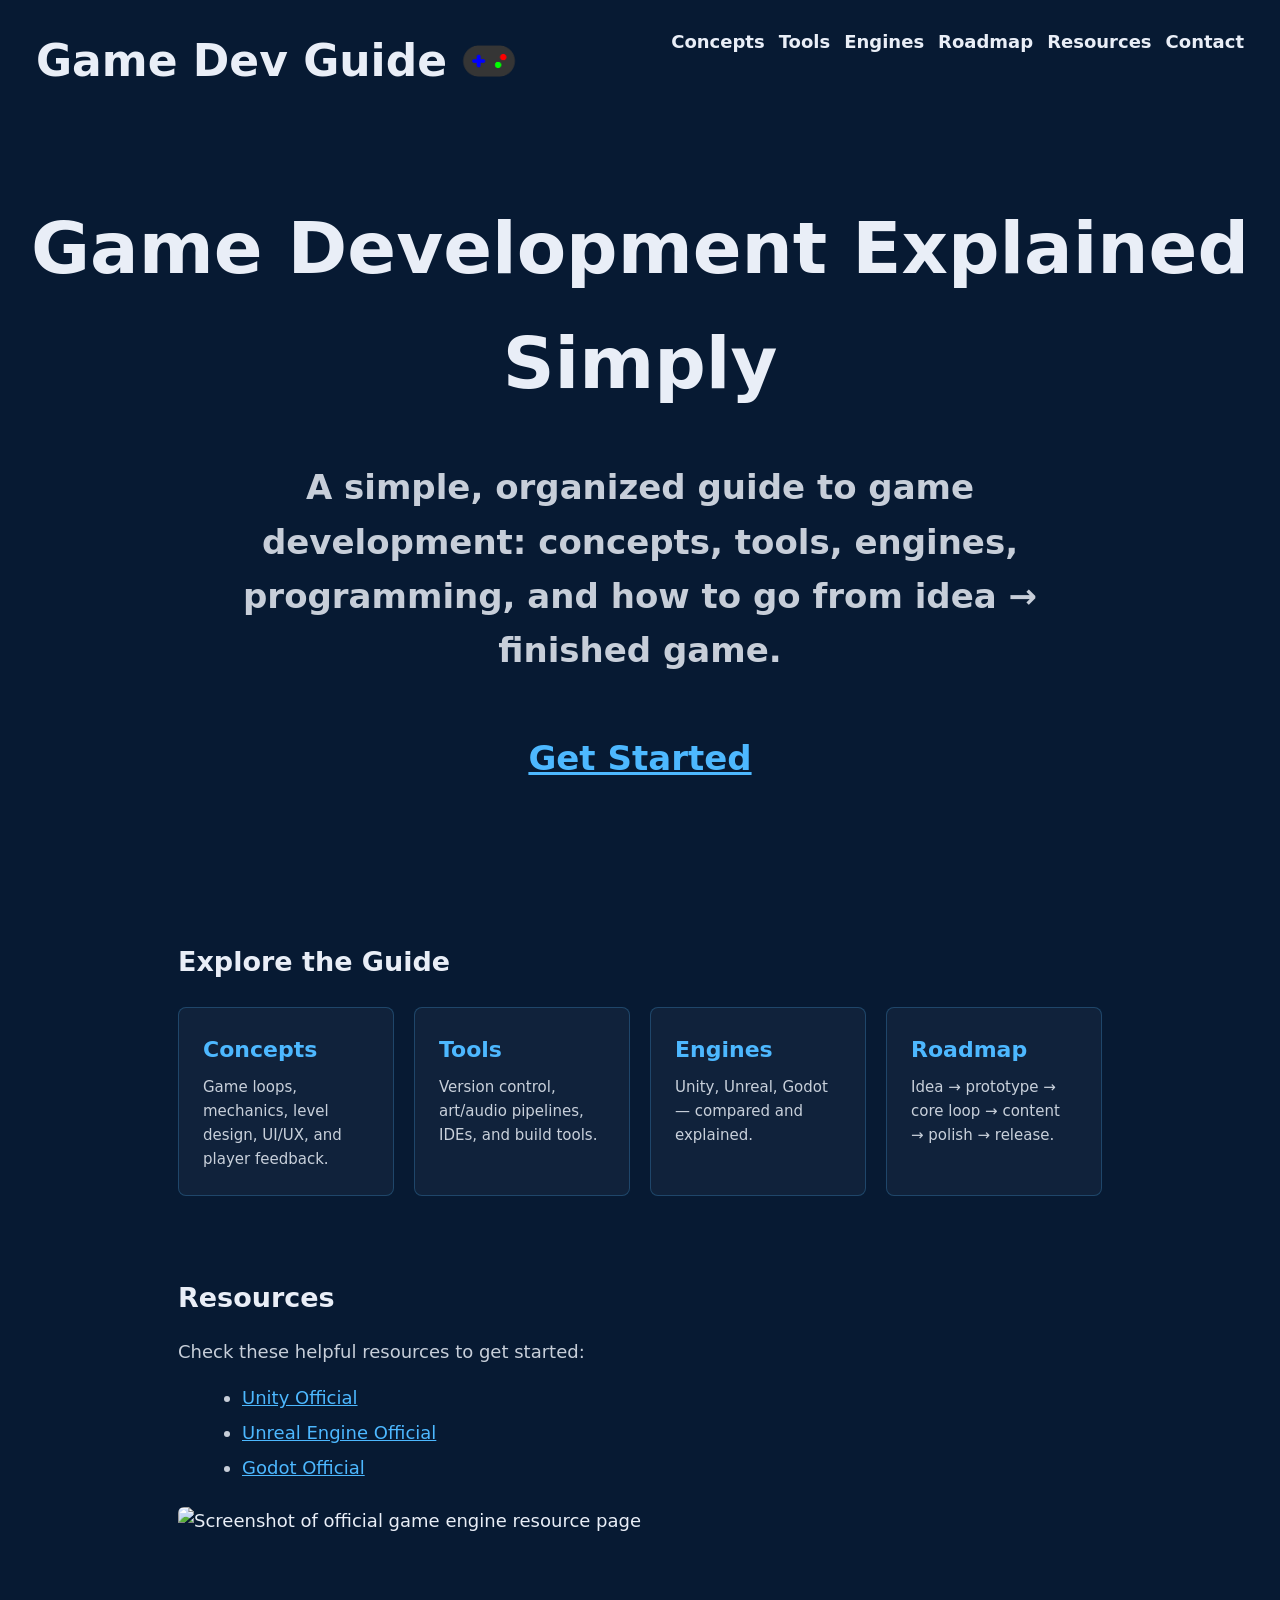
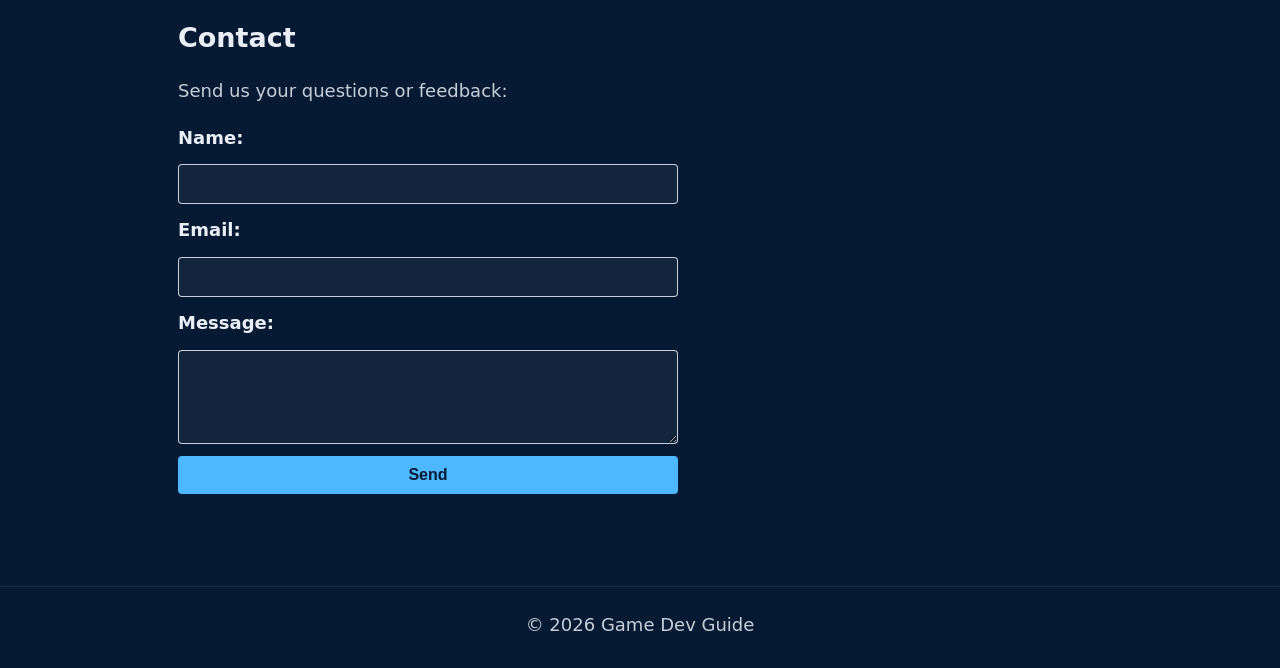
==== commit 8bd66a25: "r" ====
--- a/index.html
+++ b/index.html
@@ -16,7 +16,7 @@
       <div class="header-box">
         <a href="index.html" class="logo-link">
           Game Dev Guide
-          <img src="Logo.png" alt="Game Dev Guide logo" height="60" />
+          <img src="logo.png" alt="Game Dev Guide logo" height="60" />
         </a>
       </div>
 
